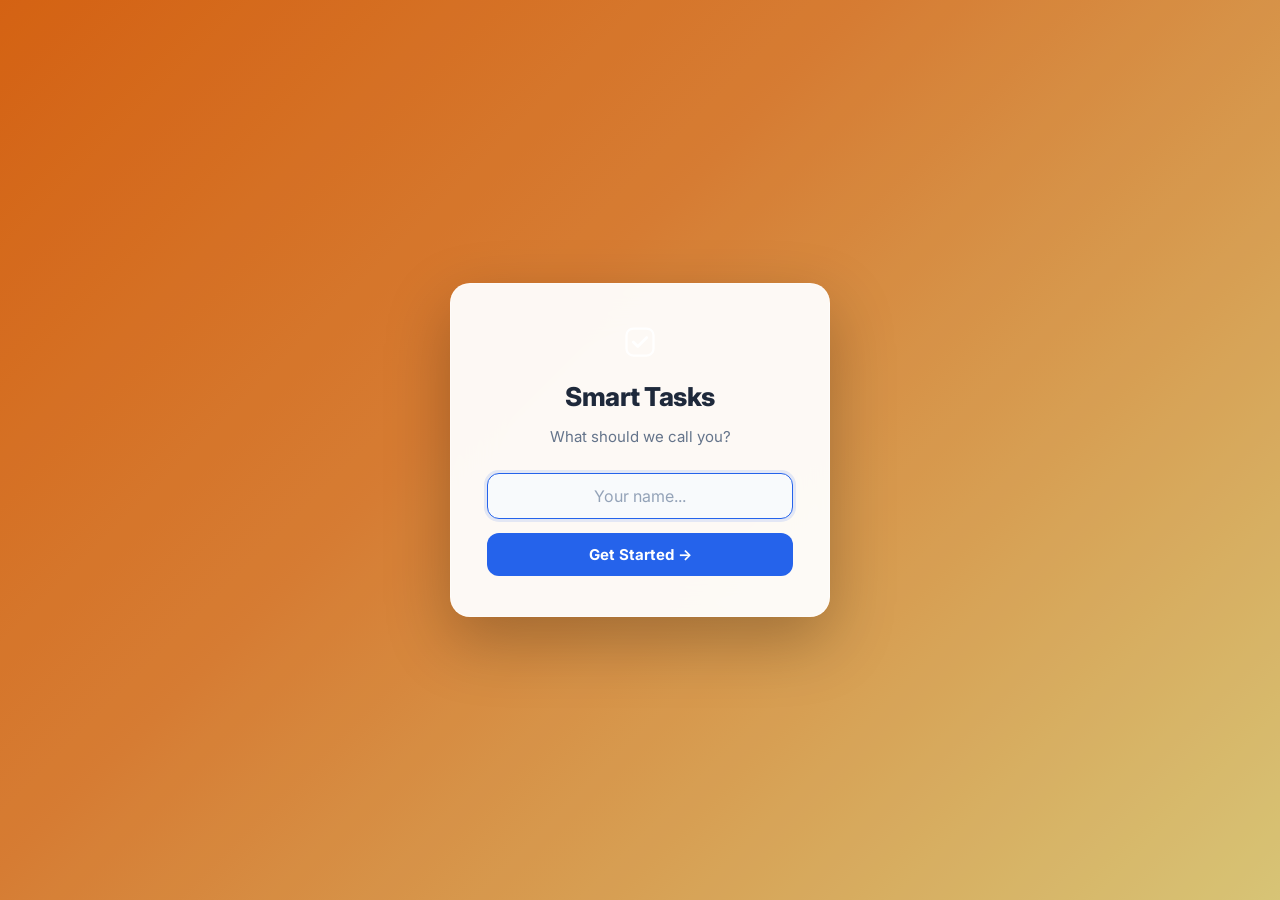
==== smart task manager/index.html @ 8026c19c "Add files via upload" ====
<!DOCTYPE html>
<html lang="en">

<head>
  <meta charset="UTF-8">
  <meta name="viewport" content="width=device-width, initial-scale=1.0">
  <title>Smart Task Manager</title>
  <meta name="description" content="A simple, offline-first task manager built with Vanilla JS.">
  <link rel="manifest" href="manifest.json">
  <link rel="preconnect" href="https://fonts.googleapis.com">
  <link href="https://fonts.googleapis.com/css2?family=Inter:wght@400;500;600;700;800&display=swap" rel="stylesheet">
  <link rel="stylesheet" href="style.css">
</head>

<body>

  <div class="bg" id="bg"></div>

  <div class="name-screen" id="nameScreen">
    <div class="name-box">
      <div class="name-logo">
        <svg width="36" height="36" viewBox="0 0 32 32" fill="none">
          <rect x="4" y="4" width="24" height="24" rx="6" stroke="white" stroke-width="2" />
          <path d="M10 16L14 20L22 12" stroke="white" stroke-width="2.5" stroke-linecap="round"
            stroke-linejoin="round" />
        </svg>
      </div>
      <h1>Smart Tasks</h1>
      <p>What should we call you?</p>
      <input type="text" id="nameInput" class="name-input" placeholder="Your name..." maxlength="30"
        autocomplete="off" />
      <button class="name-btn" id="nameBtn">Get Started →</button>
    </div>
  </div>

  <div class="app" id="mainApp" style="display:none;">

    <header class="header">
      <div class="brand">
        <svg width="22" height="22" viewBox="0 0 32 32" fill="none">
          <rect x="4" y="4" width="24" height="24" rx="6" stroke="white" stroke-width="2" />
          <path d="M10 16L14 20L22 12" stroke="white" stroke-width="2.5" stroke-linecap="round"
            stroke-linejoin="round" />
        </svg>
        <span>Smart Tasks</span>
      </div>
      <div class="header-center">
        <span class="clock" id="clock">00:00</span>
        <span class="greeting" id="greeting">Good morning</span>
      </div>
      <div class="header-right">
        <button class="hbtn" id="themeToggle" title="Toggle theme">🌓</button>
        <button class="hbtn" id="profileBtn" title="About">👤</button>
      </div>
    </header>

    <div class="card">

      <div class="stats">
        <div class="stat">
          <span class="snum" id="totalCount">0</span>
          <span class="slbl">Total</span>
        </div>
        <div class="sdiv"></div>
        <div class="stat">
          <span class="snum green" id="doneCount">0</span>
          <span class="slbl">Done</span>
        </div>
        <div class="sdiv"></div>
        <div class="stat">
          <span class="snum yellow" id="leftCount">0</span>
          <span class="slbl">Left</span>
        </div>
        <div class="sdiv"></div>
        <div class="stat progress-stat">
          <div class="pbar-wrap">
            <div class="pbar" id="pbar"></div>
          </div>
          <span class="slbl" id="pLabel">0% done</span>
        </div>
      </div>

      <div class="input-area">
        <div class="input-row">
          <input type="text" id="taskInput" class="tinput" placeholder="Add a task..." autocomplete="off" />
          <select id="catSel" class="tsel">
            <option value="work">💼 Work</option>
            <option value="study">📚 Study</option>
            <option value="personal">🏠 Personal</option>
            <option value="other">📌 Other</option>
          </select>
          <select id="priSel" class="tsel">
            <option value="high">🔴 High</option>
            <option value="medium" selected>🟡 Medium</option>
            <option value="low">🟢 Low</option>
          </select>
          <input type="date" id="dateSel" class="tsel" />
          <button class="addbtn" id="addBtn">+ Add</button>
        </div>
      </div>

      <div class="toolbar">
        <div class="searchbox">
          <span>🔍</span>
          <input type="text" id="searchInput" placeholder="Search..." />
        </div>
        <div class="chips">
          <button class="chip active" data-f="all">All</button>
          <button class="chip" data-f="work">Work</button>
          <button class="chip" data-f="study">Study</button>
          <button class="chip" data-f="personal">Personal</button>
        </div>
        <select id="sortSel" class="tsel small">
          <option value="new">Newest</option>
          <option value="pri">Priority</option>
          <option value="due">Deadline</option>
          <option value="az">A–Z</option>
        </select>
      </div>

      <div class="task-list" id="taskList"></div>
      <div class="empty" id="empty" style="display:none;">
        <span>✓</span>
        <p>No tasks yet. Add one above!</p>
      </div>

      <div class="footer-actions">
        <button class="fbtn" id="voiceBtn">🎙 Voice</button>
        <button class="fbtn" id="exportBtn">↓ Export</button>
        <button class="fbtn" id="importBtn">↑ Import</button>
        <button class="fbtn red" id="clearBtn">✕ Clear Done</button>
        <button class="fbtn" id="pomBtn">⏱ Pomodoro</button>
      </div>

    </div>

    <div class="pom-card" id="pomCard" style="display:none;">
      <div class="pom-top">
        <b>🍅 Focus Timer</b>
        <button class="hbtn" id="closePom">✕</button>
      </div>
      <div class="timer" id="timerDisplay">25:00</div>
      <div class="pom-btns">
        <button class="addbtn" id="startBtn">Start</button>
        <button class="fbtn" id="resetBtn">Reset</button>
      </div>
    </div>

  </div>

  <div class="modal" id="modal">
    <div class="mbox">
      <button class="mclose" id="mclose">✕</button>
      <div class="mavatar">BM</div>
      <h2>Bala Maneesh Ayanala</h2>
      <p class="msub">Full-Stack Developer · IBM SkillsBuild Intern · IEEE Published</p>
      <div class="mlinks">
        <a href="https://abms-portfolio.netlify.app" target="_blank" rel="noopener">🌐 Portfolio</a>
        <a href="https://linkedin.com/in/bala-maneesh-ayanala-702582266" target="_blank" rel="noopener">in LinkedIn</a>
        <a href="https://github.com/Balama2520" target="_blank" rel="noopener">⌥ GitHub</a>
      </div>
      <hr />
      <p class="mdesc">IBM SkillsBuild capstone project. Vanilla JS PWA — no frameworks. Add, edit, delete tasks with
        category, priority and due date. Voice input, Pomodoro timer, offline support, dark/light theme.</p>
      <div class="mtags">
        <span>Vanilla JS</span><span>CSS3</span><span>PWA</span>
        <span>Web Speech API</span><span>localStorage</span><span>Service Worker</span>
      </div>
      <a class="mlive" href="https://bala-smart-task-manager.netlify.app" target="_blank" rel="noopener">View Live ↗</a>
    </div>
  </div>

  <div class="toasts" id="toasts"></div>

  <script>
    if ('serviceWorker' in navigator) {
      window.addEventListener('load', function () {
        navigator.serviceWorker.register('./sw.js').catch(function () { });
      });
    }
  </script>
  <script src="script.js"></script>
</body>

</html>
---- smart task manager/style.css ----
:root {
  --bg-card: rgba(255, 255, 255, 0.93);
  --text: #1e293b;
  --muted: #64748b;
  --soft: #94a3b8;
  --border: rgba(0, 0, 0, 0.08);
  --input: rgba(255, 255, 255, 0.8);
  --accent: #2563eb;
  --green: #16a34a;
  --yellow: #d97706;
  --red: #dc2626;
  --fbtn: rgba(0, 0, 0, 0.06);
  --radius: 16px;
  --radius-sm: 10px;
  --shadow: 0 24px 64px rgba(0, 0, 0, 0.18);
}

[data-theme="dark"] {
  --bg-card: rgba(15, 23, 42, 0.93);
  --text: #f1f5f9;
  --muted: #94a3b8;
  --soft: #475569;
  --border: rgba(255, 255, 255, 0.08);
  --input: rgba(255, 255, 255, 0.05);
  --fbtn: rgba(255, 255, 255, 0.06);
}

* {
  margin: 0;
  padding: 0;
  box-sizing: border-box;
}

body {
  font-family: 'Inter', sans-serif;
  min-height: 100vh;
  color: var(--text);
  line-height: 1.6;
}

a {
  text-decoration: none;
  color: inherit;
}

button {
  cursor: pointer;
  font-family: inherit;
  border: none;
  background: none;
}

/* BACKGROUND — changes by time of day */
.bg {
  position: fixed;
  inset: 0;
  z-index: 0;
  transition: background 3s ease;
  background: linear-gradient(135deg, #0f172a 0%, #1e3a5f 50%, #312e81 100%);
}

.bg.morning {
  background: linear-gradient(135deg, #f97316 0%, #fb923c 40%, #fde68a 100%);
}

.bg.afternoon {
  background: linear-gradient(135deg, #1d4ed8 0%, #3b82f6 50%, #93c5fd 100%);
}

.bg.evening {
  background: linear-gradient(135deg, #7c3aed 0%, #be185d 50%, #f97316 100%);
}

.bg.night {
  background: linear-gradient(135deg, #0f172a 0%, #1e1b4b 50%, #312e81 100%);
}

/* APP */
.app {
  position: relative;
  z-index: 1;
  max-width: 820px;
  margin: 0 auto;
  padding: 20px 16px 40px;
  display: flex;
  flex-direction: column;
  gap: 14px;
}

/* HEADER */
.header {
  display: flex;
  justify-content: space-between;
  align-items: center;
  padding: 12px 18px;
  background: rgba(255, 255, 255, 0.15);
  backdrop-filter: blur(20px);
  border: 1px solid rgba(255, 255, 255, 0.2);
  border-radius: var(--radius);
  color: white;
}

.brand {
  display: flex;
  align-items: center;
  gap: 8px;
  font-size: 15px;
  font-weight: 800;
}

.header-center {
  display: flex;
  flex-direction: column;
  align-items: center;
  gap: 1px;
}

.clock {
  font-size: 20px;
  font-weight: 700;
  font-variant-numeric: tabular-nums;
}

.greeting {
  font-size: 11px;
  opacity: 0.75;
  font-weight: 500;
}

.header-right {
  display: flex;
  gap: 6px;
}

.hbtn {
  width: 32px;
  height: 32px;
  border-radius: 8px;
  background: rgba(255, 255, 255, 0.15);
  border: 1px solid rgba(255, 255, 255, 0.2);
  color: white;
  font-size: 13px;
  display: flex;
  align-items: center;
  justify-content: center;
  transition: 0.2s;
}

.hbtn:hover {
  background: rgba(255, 255, 255, 0.28);
}

/* CARD */
.card {
  background: var(--bg-card);
  backdrop-filter: blur(20px);
  border: 1px solid rgba(255, 255, 255, 0.5);
  border-radius: var(--radius);
  box-shadow: var(--shadow);
  overflow: hidden;
}

/* STATS */
.stats {
  display: flex;
  align-items: center;
  padding: 14px 20px;
  border-bottom: 1px solid var(--border);
}

.stat {
  display: flex;
  flex-direction: column;
  align-items: center;
  padding: 0 16px;
}

.stat:first-child {
  padding-left: 0;
}

.snum {
  font-size: 22px;
  font-weight: 800;
  color: var(--text);
  line-height: 1;
}

.snum.green {
  color: var(--green);
}

.snum.yellow {
  color: var(--yellow);
}

.slbl {
  font-size: 10px;
  color: var(--soft);
  font-weight: 500;
  text-transform: uppercase;
  letter-spacing: 0.06em;
  margin-top: 2px;
}

.sdiv {
  width: 1px;
  height: 28px;
  background: var(--border);
}

.progress-stat {
  flex: 1;
  align-items: flex-start;
  padding-left: 20px;
  gap: 5px;
}

.pbar-wrap {
  width: 100%;
  height: 5px;
  background: var(--border);
  border-radius: 999px;
  overflow: hidden;
}

.pbar {
  height: 100%;
  background: linear-gradient(90deg, #2563eb, #7c3aed);
  border-radius: 999px;
  width: 0%;
  transition: width 0.5s ease;
}

/* INPUT */
.input-area {
  padding: 14px 20px;
  border-bottom: 1px solid var(--border);
}

.input-row {
  display: flex;
  gap: 8px;
  align-items: center;
  flex-wrap: wrap;
}

.tinput {
  flex: 1;
  min-width: 180px;
  background: var(--input);
  border: 1px solid var(--border);
  border-radius: var(--radius-sm);
  padding: 9px 12px;
  font-size: 14px;
  font-family: inherit;
  color: var(--text);
  outline: none;
  transition: 0.2s;
}

.tinput::placeholder {
  color: var(--soft);
}

.tinput:focus {
  border-color: var(--accent);
  box-shadow: 0 0 0 3px rgba(37, 99, 235, 0.12);
}

.tsel {
  background: var(--input);
  border: 1px solid var(--border);
  border-radius: var(--radius-sm);
  padding: 9px 10px;
  font-size: 12px;
  font-family: inherit;
  color: var(--text);
  outline: none;
  cursor: pointer;
}

.tsel.small {
  padding: 7px 8px;
  font-size: 11px;
}

.addbtn {
  padding: 9px 18px;
  background: var(--accent);
  color: #fff;
  border-radius: var(--radius-sm);
  font-size: 14px;
  font-weight: 600;
  font-family: inherit;
  transition: 0.2s;
  white-space: nowrap;
  flex-shrink: 0;
}

.addbtn:hover {
  background: #1d4ed8;
  transform: translateY(-1px);
}

/* TOOLBAR */
.toolbar {
  display: flex;
  align-items: center;
  gap: 8px;
  padding: 10px 20px;
  border-bottom: 1px solid var(--border);
  flex-wrap: wrap;
}

.searchbox {
  display: flex;
  align-items: center;
  gap: 8px;
  background: var(--input);
  border: 1px solid var(--border);
  border-radius: var(--radius-sm);
  padding: 7px 12px;
  flex: 1;
  min-width: 130px;
  transition: 0.2s;
}

.searchbox:focus-within {
  border-color: var(--accent);
}

.searchbox input {
  background: none;
  border: none;
  outline: none;
  font-family: inherit;
  font-size: 13px;
  color: var(--text);
  width: 100%;
}

.searchbox input::placeholder {
  color: var(--soft);
}

.chips {
  display: flex;
  gap: 5px;
  flex-wrap: wrap;
}

.chip {
  padding: 5px 12px;
  border-radius: 999px;
  background: transparent;
  border: 1px solid var(--border);
  color: var(--muted);
  font-size: 12px;
  font-weight: 500;
  font-family: inherit;
  transition: 0.2s;
  cursor: pointer;
}

.chip:hover {
  border-color: var(--accent);
  color: var(--accent);
}

.chip.active {
  background: var(--accent);
  border-color: var(--accent);
  color: #fff;
}

/* TASK LIST */
.task-list {
  padding: 8px 12px;
  display: flex;
  flex-direction: column;
  gap: 6px;
  min-height: 60px;
}

.task-item {
  display: flex;
  align-items: flex-start;
  gap: 10px;
  padding: 11px 12px;
  background: var(--input);
  border: 1px solid var(--border);
  border-radius: var(--radius-sm);
  transition: 0.2s;
  animation: fadein 0.18s ease;
}

@keyframes fadein {
  from {
    opacity: 0;
    transform: translateY(-5px);
  }

  to {
    opacity: 1;
    transform: translateY(0);
  }
}

.task-item:hover {
  border-color: rgba(37, 99, 235, 0.25);
}

.task-item.done {
  opacity: 0.45;
}

.task-item.done .ttext {
  text-decoration: line-through;
  color: var(--muted);
}

.cbox {
  width: 18px;
  height: 18px;
  border-radius: 5px;
  border: 2px solid var(--border);
  background: transparent;
  flex-shrink: 0;
  margin-top: 2px;
  display: flex;
  align-items: center;
  justify-content: center;
  font-size: 10px;
  font-weight: 700;
  color: transparent;
  transition: 0.2s;
  cursor: pointer;
}

.cbox:hover {
  border-color: var(--accent);
}

.cbox.on {
  background: var(--accent);
  border-color: var(--accent);
  color: #fff;
}

.tbody {
  flex: 1;
  min-width: 0;
}

.ttext {
  font-size: 14px;
  font-weight: 500;
  color: var(--text);
  word-break: break-word;
  display: block;
  margin-bottom: 4px;
}

.tedit {
  width: 100%;
  background: var(--input);
  border: 1px solid var(--accent);
  border-radius: 6px;
  color: var(--text);
  font-size: 14px;
  font-family: inherit;
  padding: 3px 8px;
  outline: none;
  margin-bottom: 4px;
}

.tmeta {
  display: flex;
  align-items: center;
  gap: 6px;
  flex-wrap: wrap;
}

.ttag {
  padding: 2px 7px;
  border-radius: 999px;
  font-size: 10px;
  font-weight: 700;
  text-transform: uppercase;
  letter-spacing: 0.04em;
}

.tag-work {
  background: rgba(37, 99, 235, 0.1);
  color: #2563eb;
}

.tag-study {
  background: rgba(22, 163, 74, 0.1);
  color: #16a34a;
}

.tag-personal {
  background: rgba(124, 58, 237, 0.1);
  color: #7c3aed;
}

.tag-other {
  background: rgba(100, 116, 139, 0.1);
  color: #64748b;
}

.pdot {
  width: 7px;
  height: 7px;
  border-radius: 50%;
  flex-shrink: 0;
}

.p-high {
  background: var(--red);
}

.p-medium {
  background: var(--yellow);
}

.p-low {
  background: var(--green);
}

.tdue {
  font-size: 11px;
  color: var(--soft);
}

.tdue.late {
  color: var(--red);
  font-weight: 600;
}

.tactions {
  display: flex;
  gap: 3px;
  flex-shrink: 0;
  opacity: 0;
  transition: 0.2s;
}

.task-item:hover .tactions {
  opacity: 1;
}

.tabtn {
  width: 26px;
  height: 26px;
  border-radius: 6px;
  background: var(--fbtn);
  border: 1px solid var(--border);
  color: var(--muted);
  font-size: 12px;
  display: flex;
  align-items: center;
  justify-content: center;
  transition: 0.2s;
  cursor: pointer;
}

.tabtn:hover {
  background: rgba(37, 99, 235, 0.1);
  color: var(--accent);
  border-color: var(--accent);
}

.tabtn.del:hover {
  background: rgba(220, 38, 38, 0.1);
  color: var(--red);
  border-color: rgba(220, 38, 38, 0.3);
}

/* EMPTY */
.empty {
  padding: 36px 20px;
  text-align: center;
  color: var(--muted);
  display: flex;
  flex-direction: column;
  align-items: center;
  gap: 8px;
}

.empty span {
  font-size: 28px;
  color: var(--accent);
}

.empty p {
  font-size: 13px;
}

/* FOOTER ACTIONS */
.footer-actions {
  display: flex;
  gap: 6px;
  padding: 12px 20px;
  border-top: 1px solid var(--border);
  flex-wrap: wrap;
}

.fbtn {
  padding: 7px 12px;
  border-radius: var(--radius-sm);
  background: var(--fbtn);
  border: 1px solid var(--border);
  color: var(--muted);
  font-size: 12px;
  font-weight: 500;
  font-family: inherit;
  transition: 0.2s;
  cursor: pointer;
}

.fbtn:hover {
  background: rgba(37, 99, 235, 0.08);
  color: var(--accent);
  border-color: var(--accent);
}

.fbtn.red:hover {
  background: rgba(220, 38, 38, 0.08);
  color: var(--red);
  border-color: rgba(220, 38, 38, 0.3);
}

/* POMODORO */
.pom-card {
  background: var(--bg-card);
  backdrop-filter: blur(20px);
  border: 1px solid rgba(255, 255, 255, 0.4);
  border-radius: var(--radius);
  box-shadow: var(--shadow);
  padding: 20px;
  text-align: center;
}

.pom-top {
  display: flex;
  justify-content: space-between;
  align-items: center;
  margin-bottom: 14px;
  font-size: 14px;
  font-weight: 600;
  color: var(--text);
}

.timer {
  font-size: 52px;
  font-weight: 800;
  color: var(--text);
  letter-spacing: -2px;
  font-variant-numeric: tabular-nums;
  margin-bottom: 14px;
}

.pom-btns {
  display: flex;
  gap: 8px;
  justify-content: center;
}

/* MODAL */
.modal {
  display: none;
  position: fixed;
  inset: 0;
  z-index: 1000;
  background: rgba(0, 0, 0, 0.5);
  backdrop-filter: blur(8px);
  align-items: center;
  justify-content: center;
  padding: 20px;
}

.modal.open {
  display: flex;
}

.mbox {
  background: var(--bg-card);
  backdrop-filter: blur(20px);
  border: 1px solid var(--border);
  border-radius: var(--radius);
  padding: 26px;
  max-width: 400px;
  width: 100%;
  position: relative;
  box-shadow: var(--shadow);
  animation: pop 0.2s ease;
}

@keyframes pop {
  from {
    opacity: 0;
    transform: scale(0.96);
  }

  to {
    opacity: 1;
    transform: scale(1);
  }
}

.mclose {
  position: absolute;
  top: 12px;
  right: 12px;
  width: 26px;
  height: 26px;
  border-radius: 6px;
  background: var(--fbtn);
  border: 1px solid var(--border);
  color: var(--muted);
  font-size: 13px;
  display: flex;
  align-items: center;
  justify-content: center;
  cursor: pointer;
  transition: 0.2s;
}

.mclose:hover {
  color: var(--text);
}

.mavatar {
  width: 52px;
  height: 52px;
  border-radius: 50%;
  background: linear-gradient(135deg, #2563eb, #7c3aed);
  display: flex;
  align-items: center;
  justify-content: center;
  font-size: 16px;
  font-weight: 800;
  color: #fff;
  margin: 0 auto 10px;
}

.mbox h2 {
  font-size: 17px;
  font-weight: 800;
  text-align: center;
  color: var(--text);
  margin-bottom: 3px;
}

.msub {
  font-size: 11px;
  color: var(--muted);
  text-align: center;
  margin-bottom: 12px;
}

.mlinks {
  display: flex;
  gap: 6px;
  justify-content: center;
  flex-wrap: wrap;
  margin-bottom: 14px;
}

.mlinks a {
  padding: 5px 12px;
  border-radius: var(--radius-sm);
  background: var(--fbtn);
  border: 1px solid var(--border);
  font-size: 11px;
  font-weight: 600;
  color: var(--muted);
  transition: 0.2s;
}

.mlinks a:hover {
  border-color: var(--accent);
  color: var(--accent);
}

.mbox hr {
  border: none;
  border-top: 1px solid var(--border);
  margin: 12px 0;
}

.mdesc {
  font-size: 12px;
  color: var(--muted);
  line-height: 1.7;
  margin-bottom: 12px;
}

.mtags {
  display: flex;
  flex-wrap: wrap;
  gap: 5px;
  margin-bottom: 14px;
}

.mtags span {
  padding: 3px 9px;
  border-radius: 999px;
  background: rgba(37, 99, 235, 0.1);
  border: 1px solid rgba(37, 99, 235, 0.2);
  font-size: 10px;
  font-weight: 600;
  color: var(--accent);
}

.mlive {
  display: block;
  text-align: center;
  padding: 9px;
  border-radius: var(--radius-sm);
  background: var(--accent);
  color: #fff;
  font-size: 13px;
  font-weight: 600;
  transition: 0.2s;
}

.mlive:hover {
  background: #1d4ed8;
}

/* TOAST */
.toasts {
  position: fixed;
  bottom: 18px;
  right: 18px;
  z-index: 2000;
  display: flex;
  flex-direction: column;
  gap: 5px;
}

.toast {
  background: var(--bg-card);
  border: 1px solid var(--border);
  border-radius: var(--radius-sm);
  padding: 9px 14px;
  font-size: 12px;
  font-weight: 500;
  color: var(--text);
  box-shadow: var(--shadow);
  animation: fadein 0.25s ease;
  max-width: 240px;
}

/* RESPONSIVE */
@media(max-width:600px) {
  .input-row {
    flex-direction: column;
  }

  .tinput,
  .addbtn {
    width: 100%;
  }

  .addbtn {
    justify-content: center;
  }

  .stats {
    flex-wrap: wrap;
    gap: 10px;
    padding: 12px;
  }

  .sdiv {
    display: none;
  }

  .progress-stat {
    width: 100%;
    padding-left: 0;
  }

  .toolbar {
    flex-direction: column;
    align-items: stretch;
  }

  .header {
    flex-direction: column;
    gap: 8px;
    text-align: center;
  }

  .tactions {
    opacity: 1;
  }

  .timer {
    font-size: 40px;
  }
}

/* NAME SCREEN */
.name-screen {
  position: fixed;
  inset: 0;
  z-index: 500;
  display: flex;
  align-items: center;
  justify-content: center;
  padding: 20px;
  background: rgba(0, 0, 0, 0.15);
}

.name-box {
  background: rgba(255, 255, 255, 0.95);
  backdrop-filter: blur(24px);
  border: 1px solid rgba(255, 255, 255, 0.4);
  border-radius: 20px;
  padding: 40px 36px;
  text-align: center;
  max-width: 380px;
  width: 100%;
  box-shadow: 0 24px 64px rgba(0, 0, 0, 0.25);
  animation: pop 0.3s ease;
}

.name-logo {
  margin-bottom: 16px;
  display: flex;
  justify-content: center;
}

.name-box h1 {
  font-size: 26px;
  font-weight: 800;
  color: #1e293b;
  margin-bottom: 8px;
  letter-spacing: -0.5px;
}

.name-box p {
  font-size: 15px;
  color: #64748b;
  margin-bottom: 24px;
}

.name-input {
  width: 100%;
  background: #f8fafc;
  border: 1px solid #e2e8f0;
  border-radius: 12px;
  padding: 12px 16px;
  font-size: 16px;
  font-family: inherit;
  color: #1e293b;
  outline: none;
  text-align: center;
  margin-bottom: 14px;
  transition: 0.2s;
}

.name-input::placeholder {
  color: #94a3b8;
}

.name-input:focus {
  border-color: #2563eb;
  box-shadow: 0 0 0 3px rgba(37, 99, 235, 0.12);
}

.name-btn {
  width: 100%;
  padding: 12px;
  background: #2563eb;
  color: white;
  border-radius: 12px;
  font-size: 15px;
  font-weight: 700;
  font-family: inherit;
  transition: 0.2s;
  cursor: pointer;
}

.name-btn:hover {
  background: #1d4ed8;
  transform: translateY(-1px);
}

.name-screen.hidden {
  display: none;
}
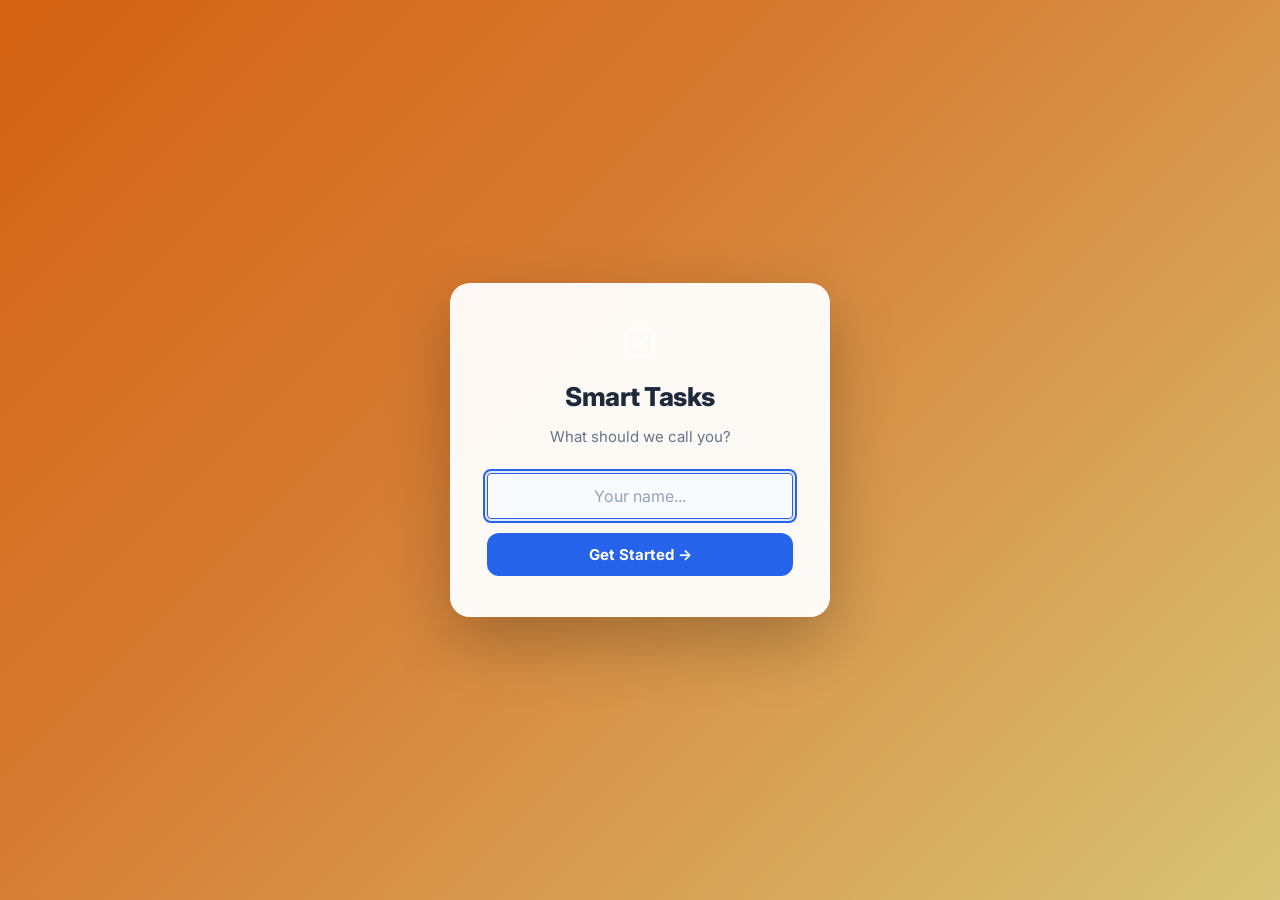
==== commit df17bcfb: "Add files via upload" ====
--- a/smart task manager/index.html
+++ b/smart task manager/index.html
@@ -1,15 +1,44 @@
 <!DOCTYPE html>
 <html lang="en">
-
 <head>
   <meta charset="UTF-8">
   <meta name="viewport" content="width=device-width, initial-scale=1.0">
-  <title>Smart Task Manager</title>
-  <meta name="description" content="A simple, offline-first task manager built with Vanilla JS.">
+  <title>Smart Task Manager — Offline-First To-Do App with Voice & Pomodoro</title>
+  <meta name="description" content="A fast, offline-first task manager with voice input, priority sorting, deadlines, and a built-in Pomodoro timer. No sign-up, no backend, works anywhere.">
+  <meta name="author" content="Bala Maneesh Ayanala">
+  <link rel="canonical" href="https://bala-smart-task-manager.netlify.app/">
+  <meta name="theme-color" content="#6366f1">
+
+  <!-- Favicons -->
+  <link rel="icon" type="image/png" sizes="32x32" href="https://cdn-icons-png.flaticon.com/512/906/906334.png">
+  <link rel="apple-touch-icon" href="https://cdn-icons-png.flaticon.com/512/906/906334.png">
+
+  <!-- Open Graph / Twitter -->
+  <meta property="og:type" content="website">
+  <meta property="og:title" content="Smart Task Manager — Offline-First To-Do App">
+  <meta property="og:description" content="Voice input, priority sorting, deadlines, dark mode, and a Pomodoro timer — all offline-first, no backend required.">
+  <meta property="og:url" content="https://bala-smart-task-manager.netlify.app/">
+  <meta property="og:image" content="https://cdn-icons-png.flaticon.com/512/906/906334.png">
+  <meta name="twitter:card" content="summary">
+  <meta name="twitter:title" content="Smart Task Manager">
+  <meta name="twitter:description" content="Offline-first to-do app with voice input and a Pomodoro timer.">
+  <meta name="twitter:image" content="https://cdn-icons-png.flaticon.com/512/906/906334.png">
+
   <link rel="manifest" href="manifest.json">
   <link rel="preconnect" href="https://fonts.googleapis.com">
   <link href="https://fonts.googleapis.com/css2?family=Inter:wght@400;500;600;700;800&display=swap" rel="stylesheet">
   <link rel="stylesheet" href="style.css">
+
+  <!-- Apply saved theme before first paint to avoid a light-mode flash -->
+  <script>
+    (function () {
+      try {
+        if (localStorage.getItem('theme') === 'dark') {
+          document.documentElement.setAttribute('data-theme', 'dark');
+        }
+      } catch (e) { /* localStorage unavailable — fall back to default theme */ }
+    })();
+  </script>
 </head>
 
 <body>
@@ -49,8 +78,9 @@
         <span class="greeting" id="greeting">Good morning</span>
       </div>
       <div class="header-right">
-        <button class="hbtn" id="themeToggle" title="Toggle theme">🌓</button>
-        <button class="hbtn" id="profileBtn" title="About">👤</button>
+        <button class="hbtn" id="themeToggle" title="Toggle theme" aria-label="Toggle dark and light theme">🌓</button>
+        <button class="hbtn" id="profileBtn" title="About" aria-label="View developer profile">👤</button>
+        <button class="hbtn" id="logoutBtn" title="Logout" aria-label="Log out and clear saved name">🚪</button>
       </div>
     </header>
 
@@ -101,8 +131,8 @@
 
       <div class="toolbar">
         <div class="searchbox">
-          <span>🔍</span>
-          <input type="text" id="searchInput" placeholder="Search..." />
+          <span aria-hidden="true">🔍</span>
+          <input type="text" id="searchInput" placeholder="Search..." aria-label="Search tasks" />
         </div>
         <div class="chips">
           <button class="chip active" data-f="all">All</button>
@@ -125,11 +155,11 @@
       </div>
 
       <div class="footer-actions">
-        <button class="fbtn" id="voiceBtn">🎙 Voice</button>
-        <button class="fbtn" id="exportBtn">↓ Export</button>
-        <button class="fbtn" id="importBtn">↑ Import</button>
-        <button class="fbtn red" id="clearBtn">✕ Clear Done</button>
-        <button class="fbtn" id="pomBtn">⏱ Pomodoro</button>
+        <button class="fbtn" id="voiceBtn" aria-label="Add task by voice">🎙 Voice</button>
+        <button class="fbtn" id="exportBtn" aria-label="Export tasks as JSON">↓ Export</button>
+        <button class="fbtn" id="importBtn" aria-label="Import tasks from JSON">↑ Import</button>
+        <button class="fbtn red" id="clearBtn" aria-label="Clear completed tasks">✕ Clear Done</button>
+        <button class="fbtn" id="pomBtn" aria-label="Open Pomodoro focus timer">⏱ Pomodoro</button>
       </div>
 
     </div>
@@ -151,7 +181,7 @@
   <div class="modal" id="modal">
     <div class="mbox">
       <button class="mclose" id="mclose">✕</button>
-      <div class="mavatar">BM</div>
+      <div class="mavatar">ABM</div>
       <h2>Bala Maneesh Ayanala</h2>
       <p class="msub">Full-Stack Developer · IBM SkillsBuild Intern · IEEE Published</p>
       <div class="mlinks">
@@ -170,7 +200,7 @@
     </div>
   </div>
 
-  <div class="toasts" id="toasts"></div>
+  <div class="toasts" id="toasts" role="status" aria-live="polite"></div>
 
   <script>
     if ('serviceWorker' in navigator) {
--- a/smart task manager/style.css
+++ b/smart task manager/style.css
@@ -50,6 +50,18 @@
   background: none;
 }
 
+/* Visible keyboard focus ring — buttons above strip the browser default,
+   so every interactive element needs an explicit :focus-visible style. */
+button:focus-visible,
+a:focus-visible,
+input:focus-visible,
+select:focus-visible,
+[tabindex]:focus-visible {
+  outline: 2px solid var(--accent);
+  outline-offset: 2px;
+  border-radius: 4px;
+}
+
 /* BACKGROUND — changes by time of day */
 .bg {
   position: fixed;
